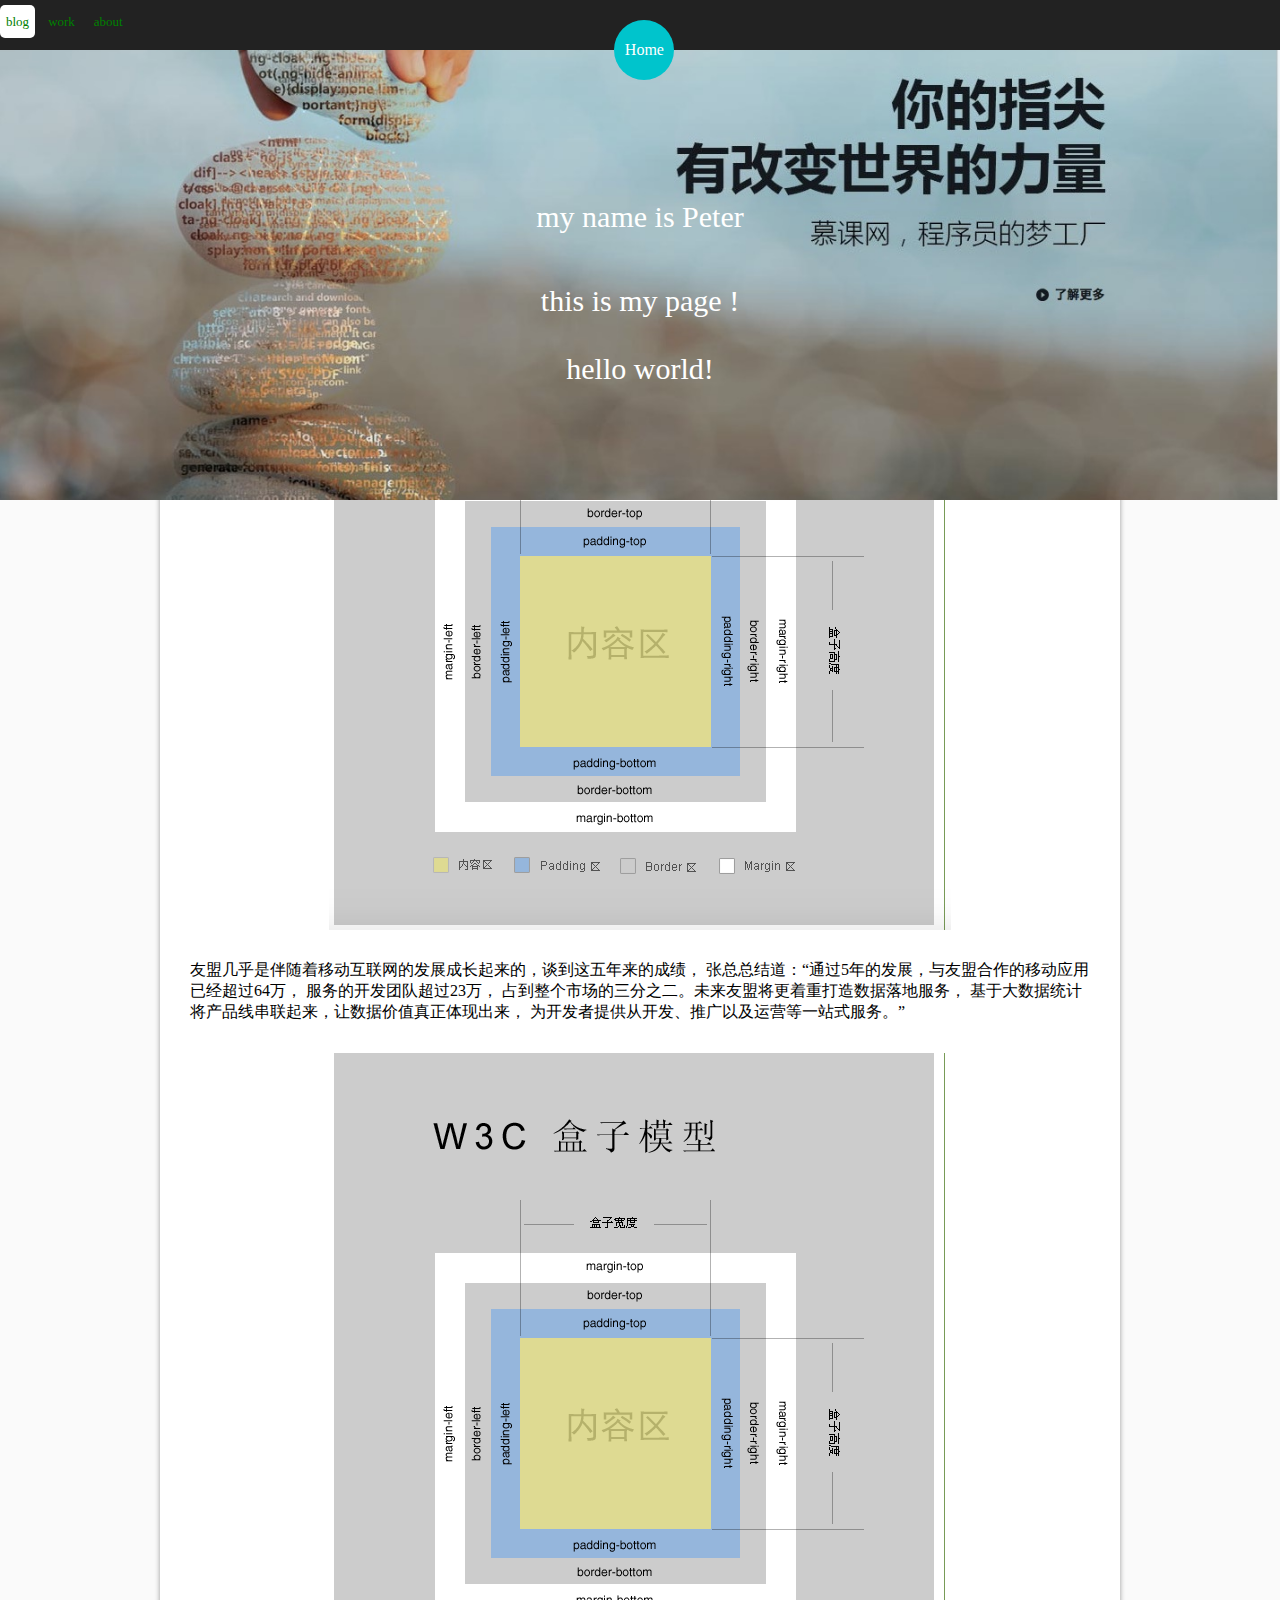
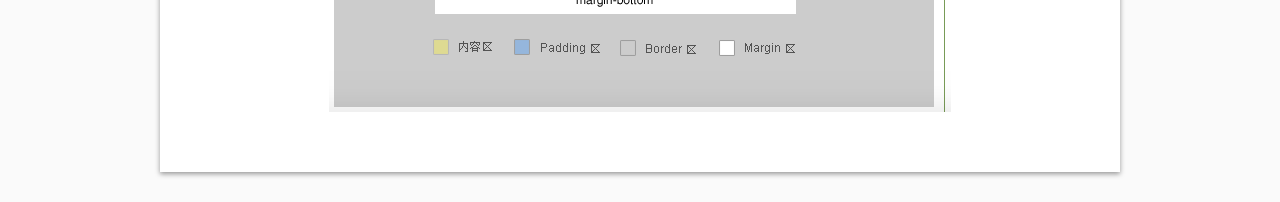
==== index.html @ 974e4fa8 "full" ====
<!DOCTYPE html>
<html lang="en">
<head>
    <meta charset="UTF-8">
    <title></title>
    <link rel="stylesheet" href="css3.css" type="text/css"/></head>
<body >

<div class="header">
    <ul class="nav">
        <li class="current"><a href="" class="hovers">blog</a></li>
        <li><a href="" class="hovers">work</a></li>
        <li><a href="" class="hovers">about</a></li>
    </ul>
    <a class="logo" href="border-radius.html">Home</a>
</div>
<div class="banner-pape" >
    <h1 class="tagline">my name is Peter</h1>
    <div class="tagline-caption">
        this is my page ! <br/>
        <br/>
        hello world! <br/>
    </div>
</div>

<div class="wrapper clearfix">
    <h1 class="post-title">hello world</h1>
    <p>
        在14日下午的媒体专访中,来自友盟的产品总监张欢先生接受了CSDN的专访。
        友盟是2010年成立的专注在移动互联领域的公司，
        主要致力于打造专业的移动互联网大数据平台和移动开发者服务平台，
        为开发者提供应用统计分析、游戏统计分析、社交数据分析、友盟指数、
        友盟数据报告等数据服务；同时友盟也提供消息推送、
        社会化组件、微社区等运营支持，帮助开发者收集、挖掘和分析数据，
        并通过工具将数据运用起来。
        <img src="boxmodal.png" alt="" class="imgcenter"/>
    </p>
    <p>
        友盟几乎是伴随着移动互联网的发展成长起来的，谈到这五年来的成绩，
        张总总结道：“通过5年的发展，与友盟合作的移动应用已经超过64万，
        服务的开发团队超过23万，
        占到整个市场的三分之二。未来友盟将更着重打造数据落地服务，
        基于大数据统计将产品线串联起来，让数据价值真正体现出来，
        为开发者提供从开发、推广以及运营等一站式服务。”
        <img src="boxmodal.png" alt="" class="imgcenter"/>
    </p>
</div>

</body>
</html>
---- css3.css ----
*{
    box-sizing: border-box;
}

img{ border:none;}

#round
{
    padding:10px; width:300px;
    height:50px;
    border: 5px solid #dedede;
    -moz-border-radius: 15px; /* Gecko browsers */
    -webkit-border-radius: 15px; /* Webkit browsers */
    border-radius:15px; /* W3C syntax */
    box-shadow: 10px 10px 5px #888888;
}

body
{
    background: #fafafa;
    margin:0;
}

.header
{
    z-index:1;
    position:fixed;
    width: 100%;
    top: 0;
    height: 50px;
    background: #222222;
}

.header .nav
{
    margin: 0;
    padding: 0;
    float:left;
    margin-top: 12px;
}

.header .nav li
{
    lit-style:none;
    float: left;
    margin-right: 7px;
}

.header .nav li a
{
    color:green;
    font-size: 13px;
    padding: 8px 5px;
    border: 1px solid transparent;
    border-radius:5px;
    text-decoration: none;
}

.header .nav .li a:hover
{
    border: 1px solid rgba(255,255,255,.2);
    background:red;
}

li
{
 list-style: none;
}

.hovers:hover
{
    background: darkred;
    border: 1px solid rgba(255,255,255,.2);

}

.header .nav li.current a
{
    background: rgba(255, 255, 255, 255);
    border: 1px solid transparent;
    text-decoration: none;
}

.banner-pape
{
    z-index: 0;
    position:absolute;
    top:50px;
    background: url(home1.png);
    height: 450px;
    width:100%;
    background-size: cover;
    background-position: 100% 100%;
}

.header .logo{
    position:absolute;
    display:block;
    width: 60px;
    height: 60px;
    border-radius: 50%;
    background: #00c4cc;
    color:#fff;
    line-height:60px;
    left:48%;
    margin:10px auto;
    text-align:center;
    top:10px;
    text-decoration: none;
    /* 这些是 关于text-decoration 属性的应用
      h1 {text-decoration: overline}
      h2 {text-decoration: line-through}
      h3 {text-decoration: underline}
      h4 {text-decoration:blink}
      a {text-decoration: none} */
}

.tagline
{
    margin: 150px auto 50px;
    color: #fff;
    font-size: 30px;
    text-align: center;
    font-weight: normal;

}

.tagline-caption
{
    margin: 0px auto;
    color: #fff;
    font-size: 30px;
    text-align: center;
    font-weight: normal;

}

.wrapper
{
    height: 100%;
    width:960px;
    box-shadow: 0 2px 5px rgba(0,0,0,0.4);
    background: #fff;
    margin:30px auto;/*居中*/
    padding: 30px;
}

.block1
{
    width:300px;
    height: 300px;
    background:teal;
    color:#fff;
    font-size:30px;
    float:left;
}

.block2
{
    width: 400px;
    height: 400px;
    background:#000;
    color:#fff;
    font-size:30px;
    float:right;
   /* clear:right;//right left both*/
}

.container
{
    width :750px;
    margin: 0 auto;
    background: blue;
}

.footer
{
    background: #ff5722;
    height: 70px;
    clear: both;
}

.yellow
{
    height: 100px;
    background: #ffd500;
}

.pink
{
    width: 50px;
    height: 50px;
    background: #ff5722;
    border-radius: 50%;
    position: absolute;
    top:-20px;
    left:0px;
}

.green
{
    width: 700px;
    height: 900px;
    margin: 0 auto;
    background: #1ed986;
    position: relative;
}

.post-title{
    font-weight:normal;
    color: #eb3170;
    text-align:center;
    margin: 30px 0;
}

.clearfix:before,
.clearfix:after
{
    content:"";
    display:table;
}

.clearfix:after
{
    clear:both;
}

.clearfix
{
    *zoom:1;
}

.imgcenter
{
    max-width:100%;
    margin:30px auto;
    display: block;
}
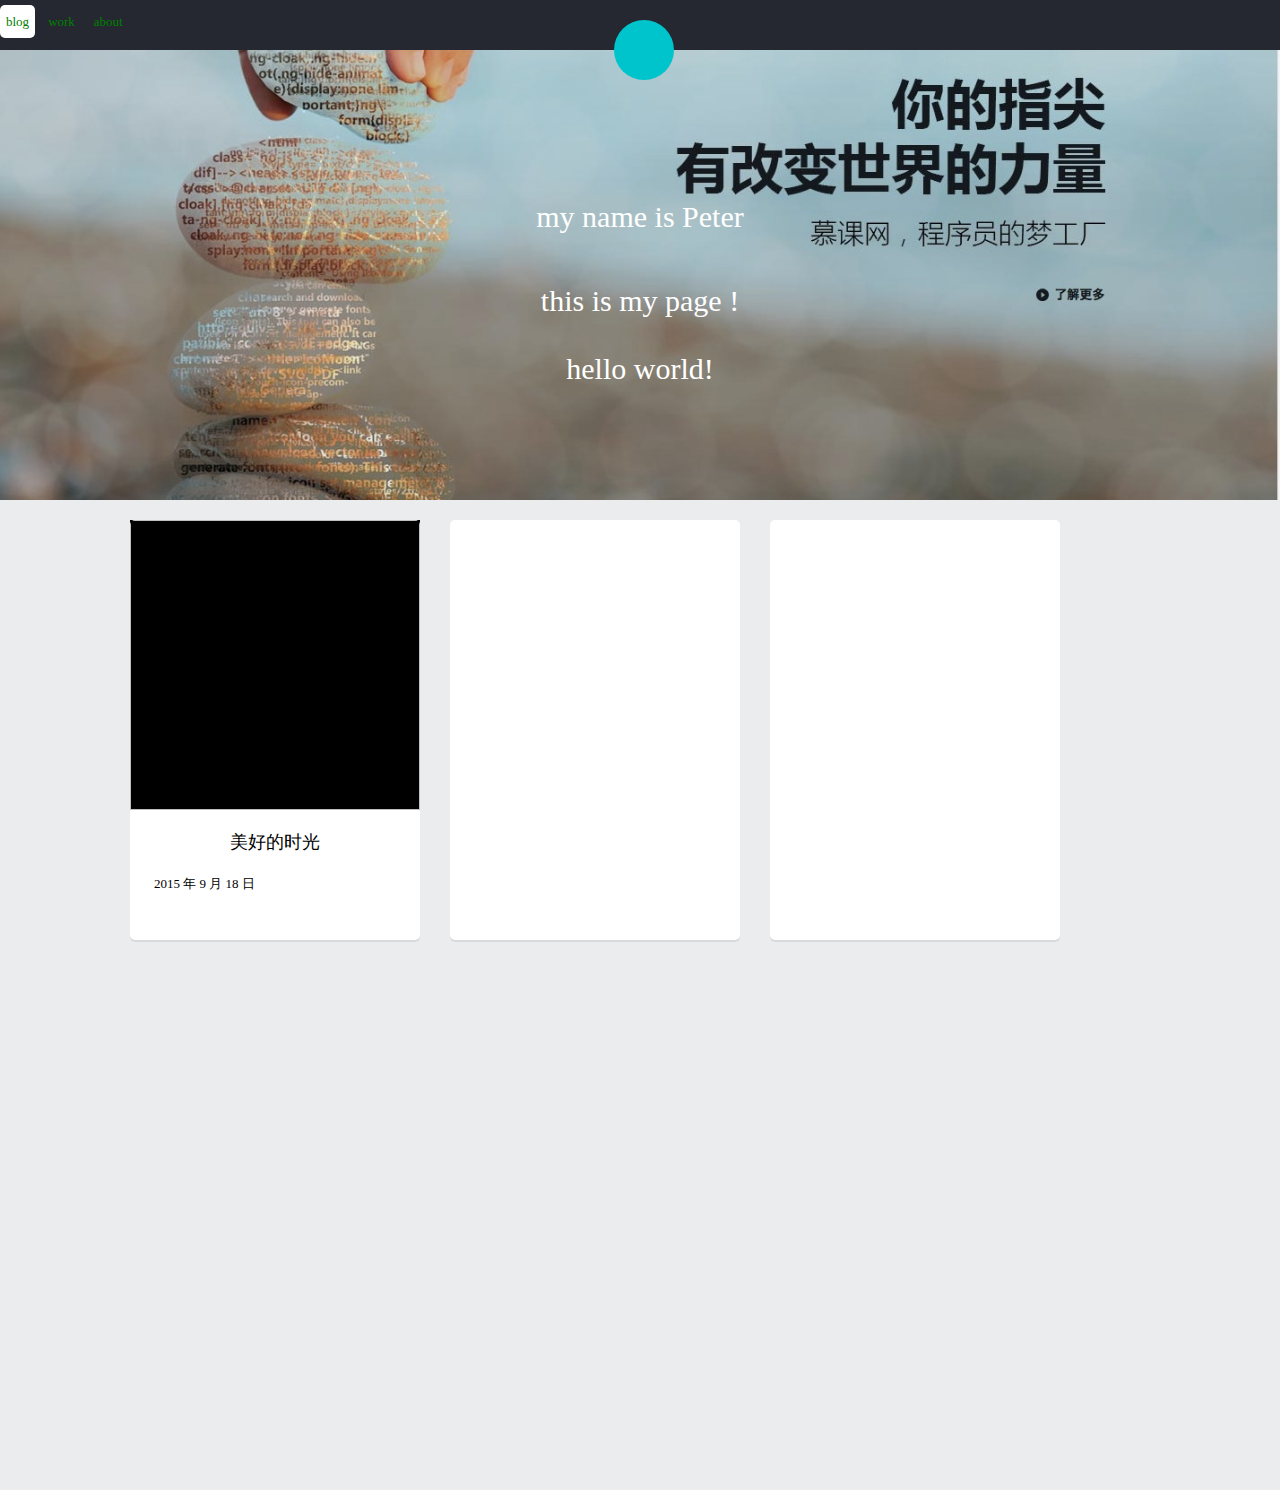
==== commit 68caa6ce: "footer" ====
--- a/index.html
+++ b/index.html
@@ -4,15 +4,15 @@
     <meta charset="UTF-8">
     <title></title>
     <link rel="stylesheet" href="css3.css" type="text/css"/></head>
+
 <body >
-
-<div class="header">
+<div class="header ">
     <ul class="nav">
         <li class="current"><a href="" class="hovers">blog</a></li>
         <li><a href="" class="hovers">work</a></li>
         <li><a href="" class="hovers">about</a></li>
     </ul>
-    <a class="logo" href="border-radius.html">Home</a>
+    <a class="logo " href="border-radius.html"></a>
 </div>
 <div class="banner-pape" >
     <h1 class="tagline">my name is Peter</h1>
@@ -22,8 +22,28 @@
         hello world! <br/>
     </div>
 </div>
+<div class="post-list-wrapper">
+ <div class="container clearfix">
+     <div class="post">
 
-<div class="wrapper clearfix">
+         <a href="post1.html" class="thumbnail-image">
+              <span style="width:100%;height:100%;background-color: black;z-index: 3;"></span>
+             <img  alt="" class="thumbnail" style="z-index: 2"/>
+         </a>
+         <div class="post-into">
+             <h3>
+                 美好的时光
+             </h3>
+             <div class="date">
+                 2015 年  9 月 18 日
+             </div>
+         </div>
+     </div>
+     <div class="post"></div>
+     <div class="post"></div>
+</div>
+</div>
+<!--<div class="wrapper clearfix container-fluid">
     <h1 class="post-title">hello world</h1>
     <p>
         在14日下午的媒体专访中,来自友盟的产品总监张欢先生接受了CSDN的专访。
@@ -44,7 +64,6 @@
         为开发者提供从开发、推广以及运营等一站式服务。”
         <img src="boxmodal.png" alt="" class="imgcenter"/>
     </p>
-</div>
-
+</div>-->
 </body>
 </html>--- a/css3.css
+++ b/css3.css
@@ -28,7 +28,7 @@
     width: 100%;
     top: 0;
     height: 50px;
-    background: #222222;
+    background: #252831;
 }
 
 .header .nav
@@ -69,11 +69,34 @@
 
 .hovers:hover
 {
-    background: darkred;
+    background: #2CC890;
     border: 1px solid rgba(255,255,255,.2);
 
 }
 
+.thumbnail-image
+{
+    display: block;
+    position: relative;
+    background: #000;
+}
+
+.thumbnail-image:before
+{
+    position: absolute;
+    float:top;
+    top: 220px;
+    left: 330px;
+    width: 100%;
+    height: 100%;
+    background: #000;
+    opacity: 0;
+    transition: opacity 1s;
+}
+
+.thumbnail-image:hover{
+    opacity: 0.6;
+}
 .header .nav li.current a
 {
     background: rgba(255, 255, 255, 255);
@@ -122,7 +145,6 @@
     font-size: 30px;
     text-align: center;
     font-weight: normal;
-
 }
 
 .tagline-caption
@@ -132,7 +154,6 @@
     font-size: 30px;
     text-align: center;
     font-weight: normal;
-
 }
 
 .wrapper
@@ -168,9 +189,8 @@
 
 .container
 {
-    width :750px;
-    margin: 0 auto;
-    background: blue;
+    width :1050px;
+    margin: 450px auto;
 }
 
 .footer
@@ -235,4 +255,114 @@
     max-width:100%;
     margin:30px auto;
     display: block;
+}
+
+.post-list-wrapper
+{
+    padding: 70px 0;
+    background: #ebeced;
+}
+
+.post
+{
+    float:left;
+    background: #ffffff;
+    width: 290px;
+    height: 420px;
+    margin-left: 15px;
+    margin-right: 15px;
+    margin-bottom: 30px;
+    border-radius: 5px;
+    box-shadow: 0 2px rgba(0,0,0,.08);
+}
+
+.post .thumbnail
+{
+    display: block;
+    width: 290px;
+    height: 290px;
+    border-top-left-radius: 5px;
+    border-top-right-radius: 5px;
+}
+
+.post .post-info
+{
+    margin: 24px;
+}
+
+.post h3
+{   text-align: center;
+    font-size: 18px;
+    line-height: 1.6;
+    font-weight: normal;
+}
+
+.post .date
+{
+    margin-left: 24px;
+    bottom: 10px;
+    font-size: 13px;
+
+}
+
+/* foot
+
+.footer{
+
+    height: 100px;
+    background: #292d35;
+}
+.icon-wrapper{
+    margin-top: 30px;
+}
+
+.footer .icon{
+    width: 40px;
+    height: 40px;
+    border-radius: 50%;
+    color: #fff;
+    line-height: 40px;
+    text-align: center;
+    float: left;
+    margin-right: 7px;
+}
+
+.footer .icon a{
+    color:#fff;
+}
+
+.icon.github
+{
+    background: #2196F3;
+}
+
+.icon.weibo{
+    background: #032F2F;
+}
+
+.icon.email{
+    background: #000CD4;
+}
+
+.footcan
+{
+    width :1050px;
+    margin: 10px auto;
+}
+*/
+.footer
+{
+    position: fixed;
+    bottom: 0;
+    width: 100%;
+    background: #000;
+}
+
+
+.icon{
+    width: 40px;
+    height: 40px;
+    border-radius: 50%;
+    color: #fff;
+    background:blue;
 }